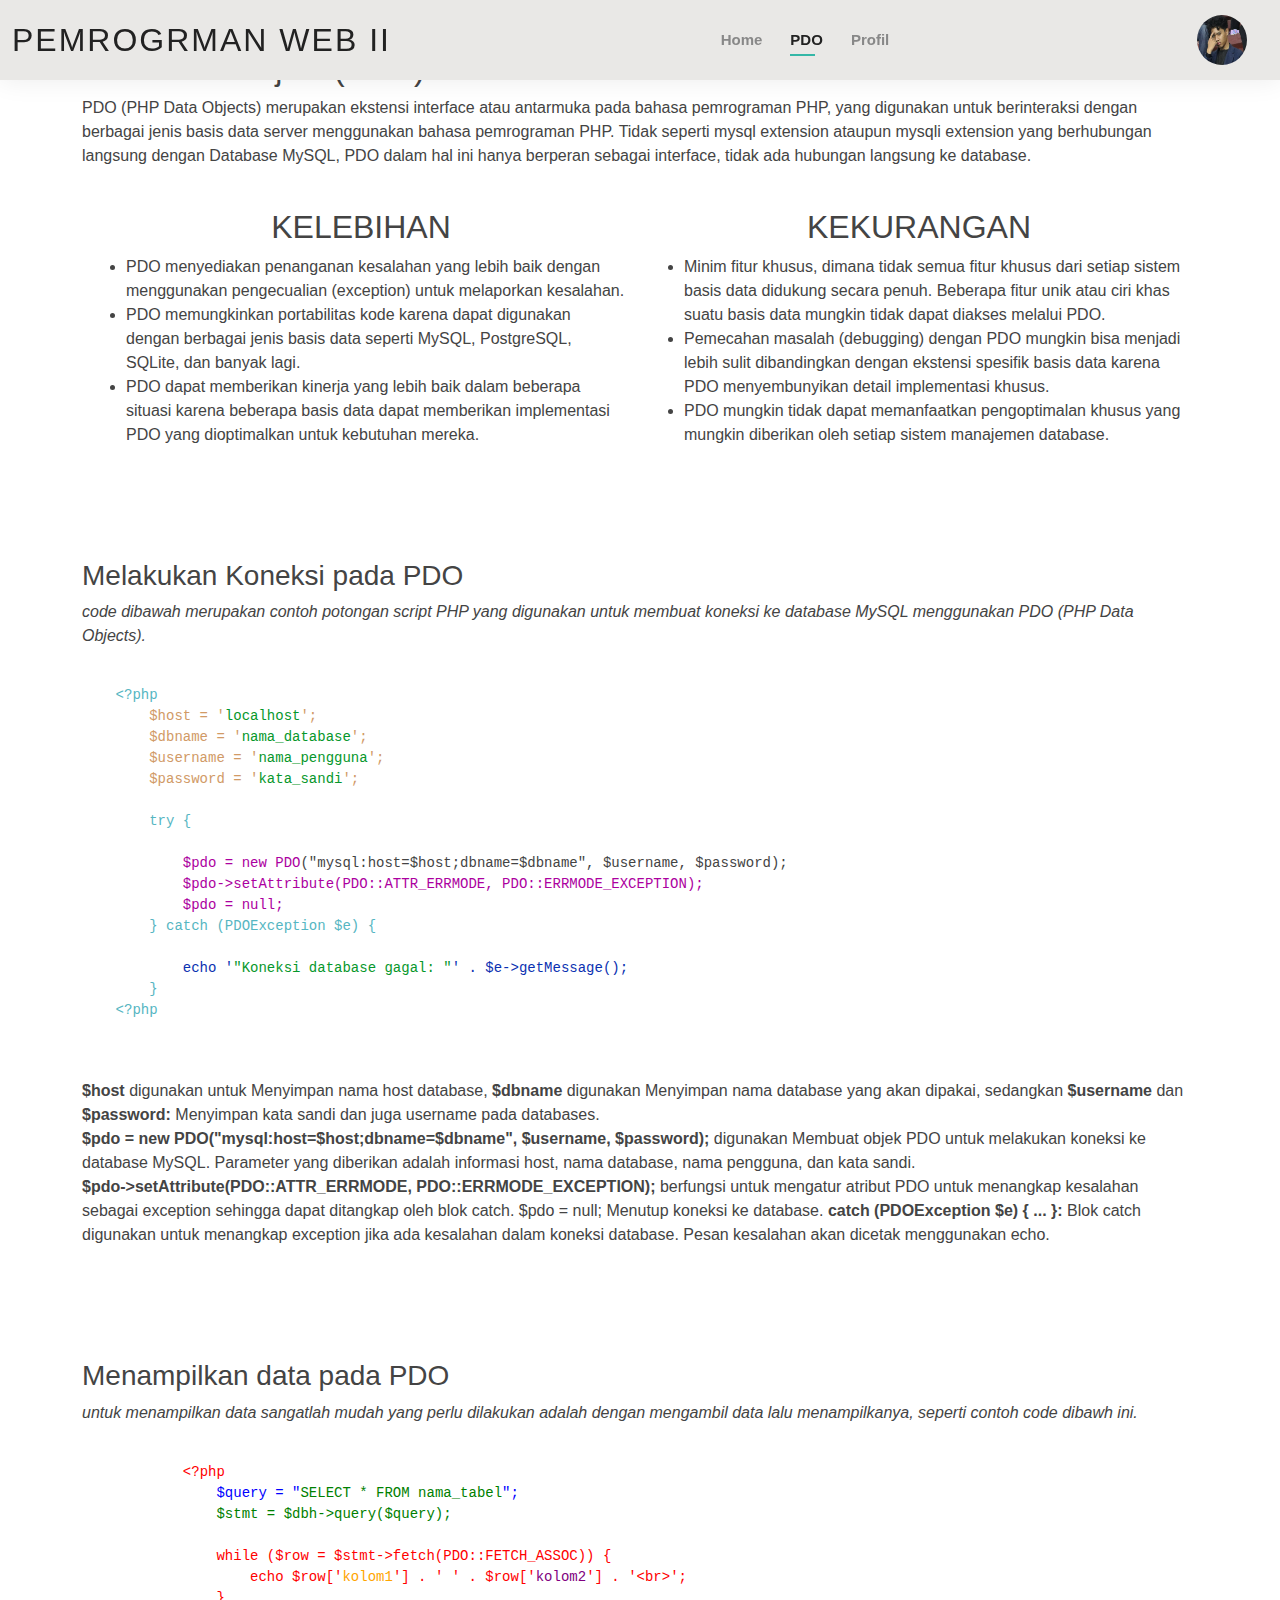
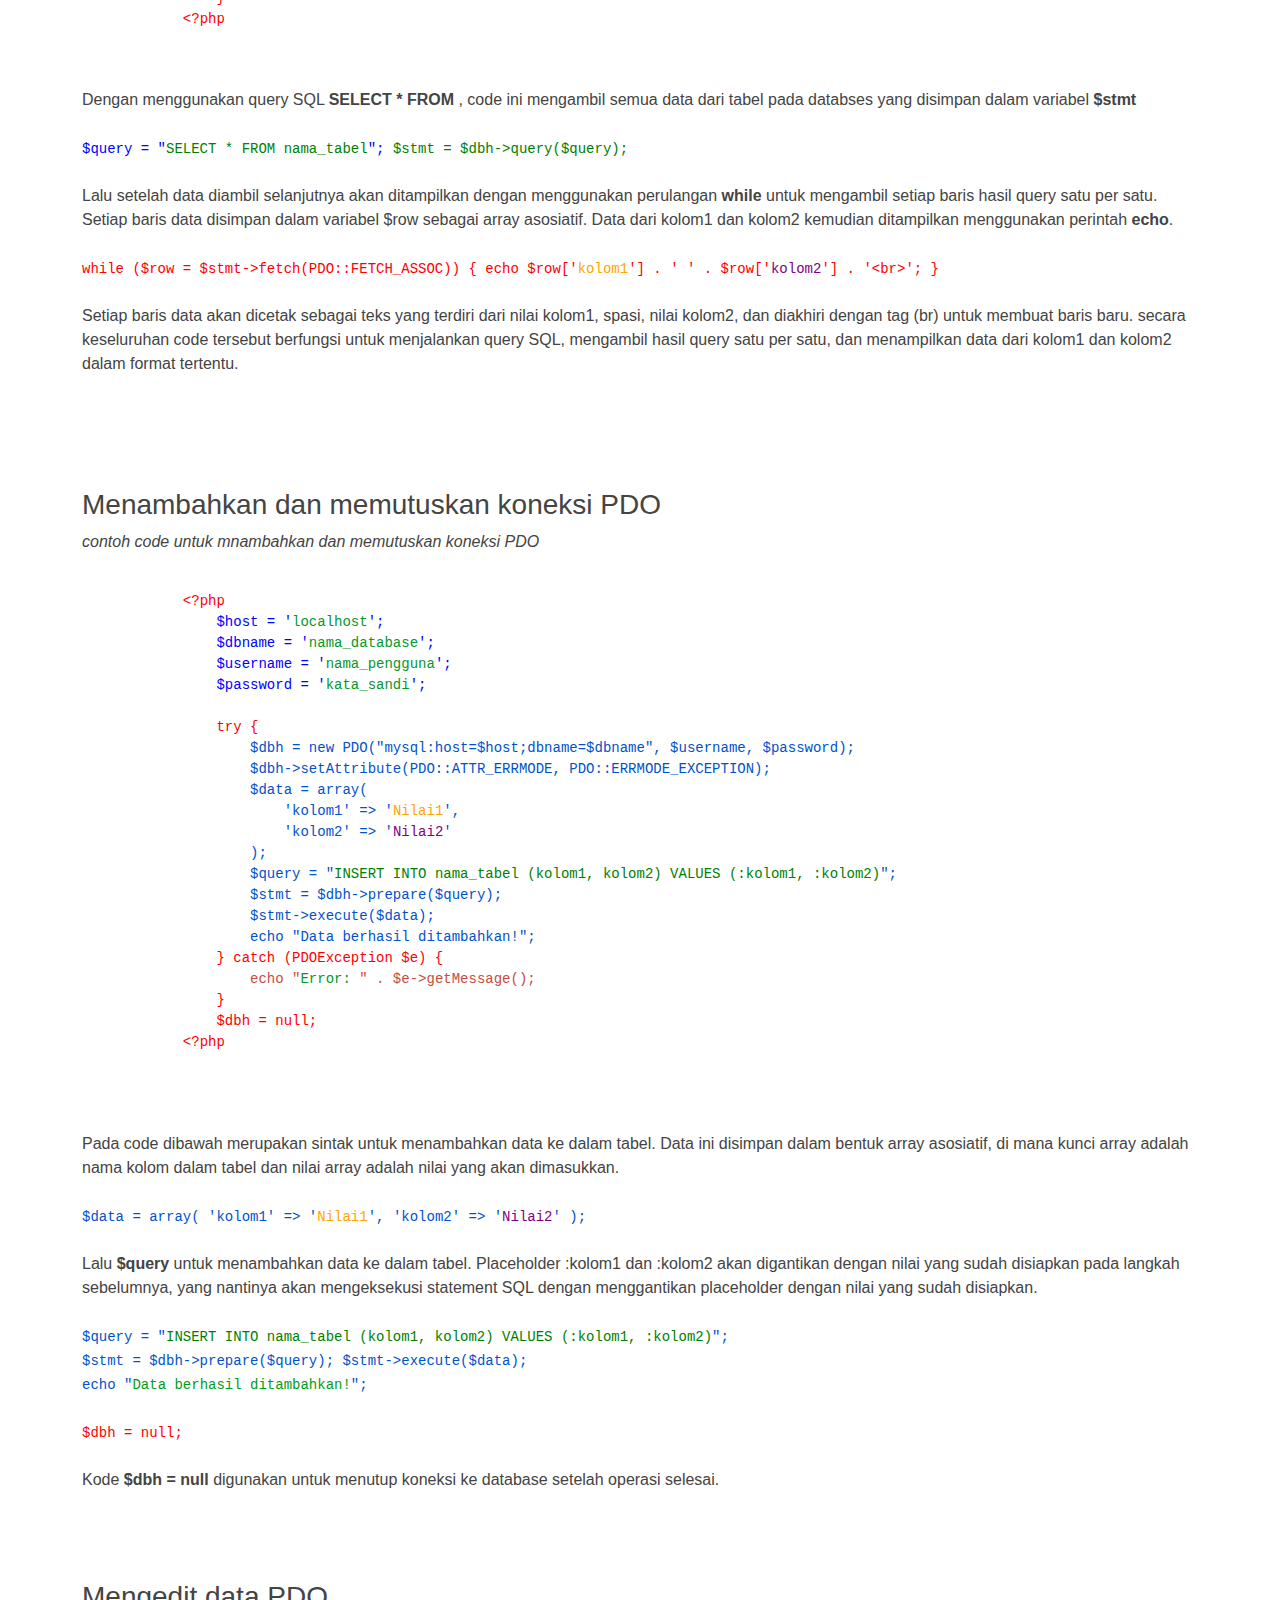
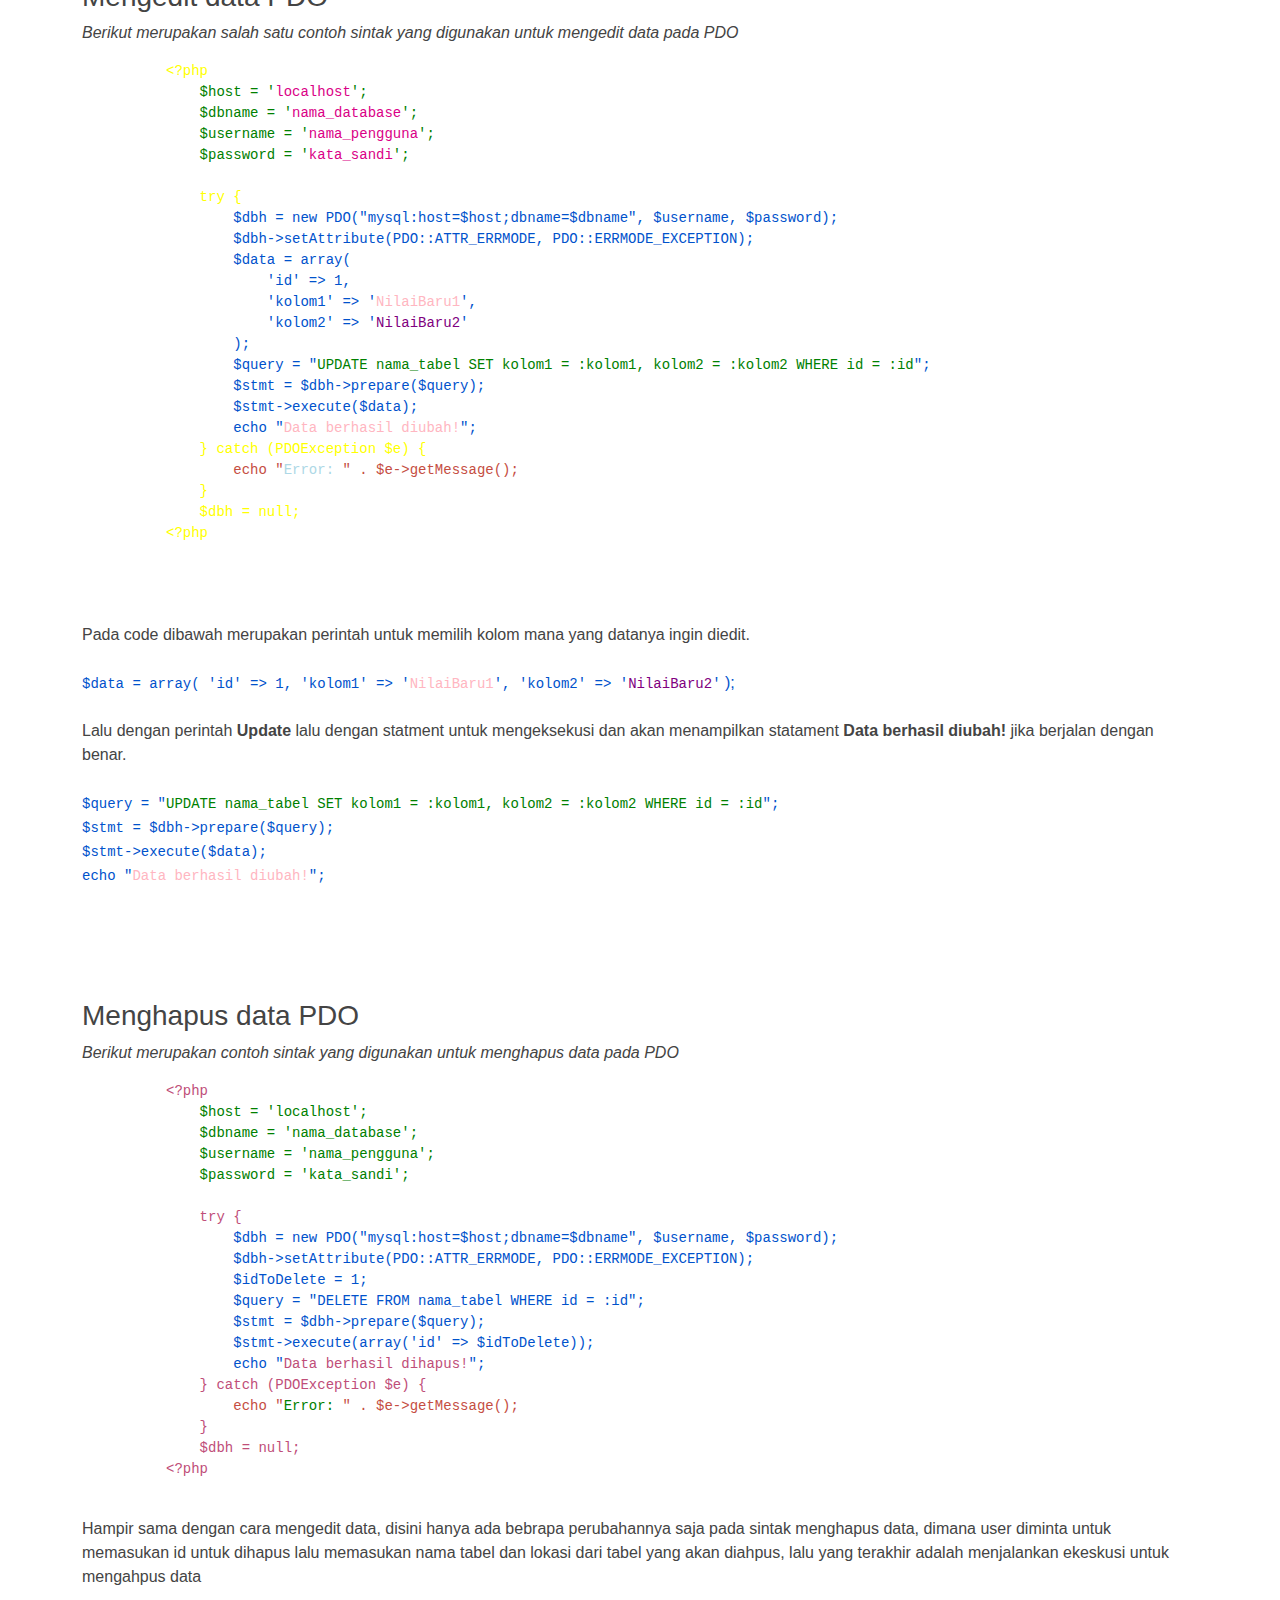
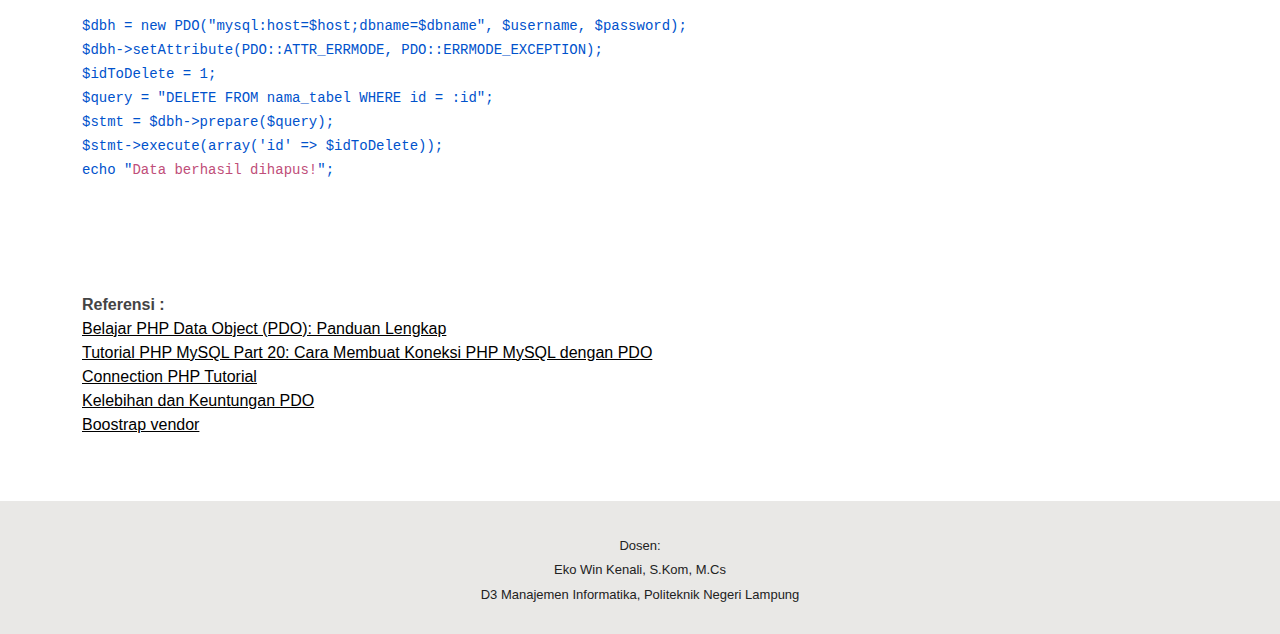
==== about.html @ c5965abb "Initial commit" ====
<!DOCTYPE html>
<html lang="en">

<head>
  <meta charset="utf-8">
  <meta content="width=device-width, initial-scale=1.0" name="viewport">

  <title>Materi - 22753096 Rifqi Dziban</title>

  <link href="assets/img/polinela.png" rel="icon">
  <link href="assets/img/polinela.png" rel="apple-touch-icon">

  <link href="assets/vendor/aos/aos.css" rel="stylesheet">
  <link href="assets/vendor/bootstrap/css/bootstrap.min.css" rel="stylesheet">
  <link href="assets/vendor/bootstrap-icons/bootstrap-icons.css" rel="stylesheet">
  <link href="assets/vendor/boxicons/css/boxicons.min.css" rel="stylesheet">
  <link href="assets/vendor/glightbox/css/glightbox.min.css" rel="stylesheet">
  <link href="assets/vendor/swiper/swiper-bundle.min.css" rel="stylesheet">

  <link href="assets/css/style.css" rel="stylesheet">
</head>

<body>

  <!-- ======= Header ======= -->
  <header id="header" class="fixed-top">
    <div class="container-fluid d-flex justify-content-between align-items-center">

      <h1 class="logo me-auto me-lg-0"><a href="index.html">Pemrogrman Web II</a></h1>

      <nav id="navbar" class="navbar order-last order-lg-0">
        <ul>
          <li><a href="index.html">Home</a></li>
          <li><a class="active" href="about.html">PDO</a></li>
          <li><a href="aboutme.html">Profil</a></li>
        </ul>
        <i class="bi bi-list mobile-nav-toggle"></i>
      </nav><!-- .navbar -->

      <div class="header-social-links">
        <a href="aboutme.html" class="social-link">
            <img src="assets/img/Ultimatum.png" alt="" class="social-icon">
        </a>
    </div>
    
    </div>
  </header>

  <main id="main">


    <!-- ======= isi ======= -->
<section id="about" class="about">
  <div class="container" data-aos="fade-up">

    <div class="section-title">
      <h2>PHP Data Object (PDO)</h2>
      <p>PDO (PHP Data Objects) merupakan ekstensi interface atau antarmuka pada bahasa pemrograman PHP, yang digunakan untuk berinteraksi dengan berbagai jenis basis data server menggunakan bahasa pemrograman PHP. 
        Tidak seperti mysql extension ataupun mysqli extension yang berhubungan langsung dengan Database MySQL, PDO dalam hal ini hanya berperan sebagai interface, tidak ada hubungan langsung ke database.</p>
    </div>
    <br>
    <div class="container">
      <div class="row">
        <div class="col-lg-6">
          <h2 class="text-uppercase mb-2 text-center">Kelebihan</h2>
          <ul>
            <li>PDO menyediakan penanganan kesalahan yang lebih baik dengan menggunakan pengecualian (exception) untuk melaporkan kesalahan.</li>
            <li>PDO memungkinkan portabilitas kode karena dapat digunakan dengan berbagai jenis basis data seperti MySQL, PostgreSQL, SQLite, dan banyak lagi.</li>
            <li>PDO dapat memberikan kinerja yang lebih baik dalam beberapa situasi karena beberapa basis data dapat memberikan implementasi PDO yang dioptimalkan untuk kebutuhan mereka.</li>
          </ul>
        </div>
        <div class="col-lg-6">
          <h2 class="text-uppercase mb-2 text-center">Kekurangan</h2>
          <ul>
            <li>Minim fitur khusus, dimana tidak semua fitur khusus dari setiap sistem basis data didukung secara penuh. Beberapa fitur unik atau ciri khas suatu basis data mungkin tidak dapat diakses melalui PDO.</li>
            <li>Pemecahan masalah (debugging) dengan PDO mungkin bisa menjadi lebih sulit dibandingkan dengan ekstensi spesifik basis data karena PDO menyembunyikan detail implementasi khusus.</li>
            <li>PDO mungkin tidak dapat memanfaatkan pengoptimalan khusus yang mungkin diberikan oleh setiap sistem manajemen database.</li>
          </ul>
        </div>
      </div>
    </div>

    <br> <br><br><br>
    <div class="row">
      <div class="col-lg-">
        <h3>Melakukan Koneksi pada PDO</h3>
        <p class="fst-italic">
          code dibawah merupakan contoh potongan script PHP yang digunakan untuk membuat koneksi ke database MySQL menggunakan PDO (PHP Data Objects).
        </p>
        <pre>
    <code>
    <span style="color: #56B6C2;">&lt;?php</span>
    <span style="color: #D19A66;">    $host = '<span style="color: #06972b;">localhost</span>';</span>
    <span style="color: #D19A66;">    $dbname = '<span style="color: #06972b;">nama_database</span>';</span>
    <span style="color: #D19A66;">    $username = '<span style="color: #06972b;">nama_pengguna</span>';</span>
    <span style="color: #D19A66;">    $password = '<span style="color: #06972b;">kata_sandi</span>';</span>
    <span style="color: #56B6C2;">    </span>
    <span style="color: #56B6C2;">    try {</span>
    <span style="color: #3F78A9;">        </span>
    <span style="color: #ac00a0;">        $pdo = new PDO</span>("mysql:host=$host;dbname=$dbname", $username, $password);
    <span style="color: #ac00a0;">        $pdo->setAttribute(PDO::ATTR_ERRMODE, PDO::ERRMODE_EXCEPTION);</span>
    <span style="color: #ac00a0;">        $pdo = null;</span>
    <span style="color: #56B6C2;">    } catch (PDOException $e) {</span>
    <span style="color: #C74D42;">        </span>
    <span style="color: #0a31b1;">        echo '<span style="color: #06972b;">"Koneksi database gagal: "</span>' . $e->getMessage();</span>
    <span style="color: #56B6C2;">    }</span>
    <span style="color: #56B6C2;">&lt;?php</span>
    </code>
    </pre>
      </div>
    </div>
    
    <div class="row">
      <div class="col-lg-12">
        <p>
          <b>$host </b> digunakan untuk Menyimpan nama host database, <b>$dbname </b>digunakan Menyimpan nama database yang akan dipakai, sedangkan <b>$username</b> dan <b>$password:</b> Menyimpan kata sandi dan juga username pada databases. <br>
          <b>$pdo = new PDO("mysql:host=$host;dbname=$dbname", $username, $password);</b> digunakan Membuat objek PDO untuk melakukan koneksi ke database MySQL. Parameter yang diberikan adalah informasi host, nama database, nama pengguna, dan kata sandi.
            <br>
            <b>$pdo->setAttribute(PDO::ATTR_ERRMODE, PDO::ERRMODE_EXCEPTION);</b> berfungsi untuk mengatur atribut PDO untuk menangkap kesalahan sebagai exception sehingga dapat ditangkap oleh blok catch. $pdo = null; Menutup koneksi ke database. 
           <b>catch (PDOException $e) { ... }:</b> Blok catch digunakan untuk menangkap exception jika ada kesalahan dalam koneksi database. Pesan kesalahan akan dicetak menggunakan echo.</p>
        </div>
    </div>

    <br><br><br><br>
    <div class="row">
      <div class="col-lg-">
        <h3> Menampilkan data pada PDO</h3>
        <p class="fst-italic">
          untuk menampilkan data sangatlah mudah yang perlu dilakukan adalah dengan mengambil data lalu menampilkanya, seperti contoh code dibawh ini.
        </p>
        <pre>
          <code>
            <span style="color: rgba(255, 0, 0, 1);">&lt;?php</span>
            <span style="color: rgba(0, 0, 255, 1);">    $query = "<span style="color: rgba(0, 128, 0, 1);">SELECT * FROM nama_tabel</span>";</span>
            <span style="color: rgba(0, 128, 0, 1);">    $stmt = $dbh->query($query);</span>
            <span style="color: rgba(255, 0, 0, 1);">    </span>
            <span style="color: rgba(255, 0, 0, 1);">    while ($row = $stmt->fetch(PDO::FETCH_ASSOC)) {</span>
            <span style="color: rgba(255, 0, 0, 1);">        echo $row['<span style="color: rgba(255, 165, 0, 1);">kolom1</span>'] . ' ' . $row['<span style="color: rgba(128, 0, 128, 1);">kolom2</span>'] . '&lt;br>';</span>
            <span style="color: rgba(255, 0, 0, 1);">    }</span>
            <span style="color: rgba(255, 0, 0, 1);">&lt;?php</span>
        </code>
    </pre>
      </div>
    </div>
    
    <div class="row">
      <div class="col-lg-12">
        <p>
          Dengan menggunakan query SQL <b>SELECT * FROM </b>, code ini mengambil semua data dari tabel pada databses yang disimpan dalam variabel <b>$stmt</b> <br><br>
            <code>
            <span style="color: rgba(0, 0, 255, 1);">    $query = "<span style="color: rgba(0, 128, 0, 1);">SELECT * FROM nama_tabel</span>";</span>
            <span style="color: rgba(0, 128, 0, 1);">    $stmt = $dbh->query($query);</span>
            </code>
            <br> <br>
          Lalu setelah data diambil selanjutnya akan ditampilkan dengan menggunakan perulangan <b>while</b> untuk mengambil setiap baris hasil query satu per satu. Setiap baris data disimpan dalam variabel $row sebagai array asosiatif. Data dari kolom1 dan kolom2 kemudian ditampilkan menggunakan perintah <b>echo</b>.
            <br><br>
            <code>
              <span style="color: rgba(255, 0, 0, 1);">    while ($row = $stmt->fetch(PDO::FETCH_ASSOC)) {</span>
                <span style="color: rgba(255, 0, 0, 1);">        echo $row['<span style="color: rgba(255, 165, 0, 1);">kolom1</span>'] . ' ' . $row['<span style="color: rgba(128, 0, 128, 1);">kolom2</span>'] . '&lt;br>';</span>
                <span style="color: rgba(255, 0, 0, 1);">    }</span>
            </code> <br><br>
            Setiap baris data akan dicetak sebagai teks yang terdiri dari nilai kolom1, spasi, nilai kolom2, dan diakhiri dengan tag (br) untuk membuat baris baru. secara keseluruhan code tersebut berfungsi untuk menjalankan query SQL, mengambil hasil query satu per satu, dan menampilkan data dari kolom1 dan kolom2 dalam format tertentu.
            </div>
            </div>

            <br><br><br><br>
    <div class="row">
      <div class="col-lg-">
        <h3> Menambahkan dan memutuskan koneksi PDO</h3>
        <p class="fst-italic">
           contoh code untuk mnambahkan dan memutuskan koneksi PDO
        </p>
        <pre>
          <code>
            <span style="color: rgba(255, 0, 0, 1);">&lt;?php</span>
            <span style="color: rgba(0, 0, 255, 1);">    $host = '<span style="color: rgba(6, 151, 43, 1);">localhost</span>';</span>
            <span style="color: rgba(0, 0, 255, 1);">    $dbname = '<span style="color: rgba(6, 151, 43, 1);">nama_database</span>';</span>
            <span style="color: rgba(0, 0, 255, 1);">    $username = '<span style="color: rgba(6, 151, 43, 1);">nama_pengguna</span>';</span>
            <span style="color: rgba(0, 0, 255, 1);">    $password = '<span style="color: rgba(6, 151, 43, 1);">kata_sandi</span>';</span>
            <span style="color: rgba(255, 0, 0, 1);">    </span>
            <span style="color: rgba(255, 0, 0, 1);">    try {</span>
            <span style="color: rgba(0, 82, 204, 1);">        $dbh = new PDO("mysql:host=$host;dbname=$dbname", $username, $password);</span>
            <span style="color: rgba(0, 82, 204, 1);">        $dbh->setAttribute(PDO::ATTR_ERRMODE, PDO::ERRMODE_EXCEPTION);</span>
            <span style="color: rgba(0, 82, 204, 1);">        $data = array(</span>
            <span style="color: rgba(0, 82, 204, 1);">            'kolom1' => '<span style="color: rgba(255, 165, 0, 1);">Nilai1</span>',</span>
            <span style="color: rgba(0, 82, 204, 1);">            'kolom2' => '<span style="color: rgba(128, 0, 128, 1);">Nilai2</span>'</span>
            <span style="color: rgba(0, 82, 204, 1);">        );</span>
            <span style="color: rgba(0, 82, 204, 1);">        $query = "<span style="color: rgba(0, 128, 0, 1);">INSERT INTO nama_tabel (kolom1, kolom2) VALUES (:kolom1, :kolom2)</span>";</span>
            <span style="color: rgba(0, 82, 204, 1);">        $stmt = $dbh->prepare($query);</span>
            <span style="color: rgba(0, 82, 204, 1);">        $stmt->execute($data);</span>
            <span style="color: rgba(0, 82, 204, 1);">        echo "<span style="color: rgba(0, 82, 204, 1);">Data berhasil ditambahkan!</span>";</span>
            <span style="color: rgba(255, 0, 0, 1);">    } catch (PDOException $e) {</span>
            <span style="color: rgba(197, 77, 66, 1);">        echo "<span style="color: rgba(6, 151, 43, 1);">Error: </span>" . $e->getMessage();</span>
            <span style="color: rgba(255, 0, 0, 1);">    }</span>
            <span style="color: rgba(255, 0, 0, 1);">    $dbh = null;</span>
            <span style="color: rgba(255, 0, 0, 1);">&lt;?php</span>
        </code>
        
    </pre>
      </div>
    </div>
    
    <div class="row">
      <div class="col-lg-12">
        <p>
          Pada code dibawah merupakan sintak untuk menambahkan data ke dalam tabel. Data ini disimpan dalam bentuk array asosiatif, di mana kunci array adalah nama kolom dalam tabel dan nilai array adalah nilai yang akan dimasukkan. <br><br>
            <code>
              <span style="color: rgba(0, 82, 204, 1);">        $data = array(</span>
              <span style="color: rgba(0, 82, 204, 1);">            'kolom1' => '<span style="color: rgba(255, 165, 0, 1);">Nilai1</span>',</span>
              <span style="color: rgba(0, 82, 204, 1);">            'kolom2' => '<span style="color: rgba(128, 0, 128, 1);">Nilai2</span>'</span>
              <span style="color: rgba(0, 82, 204, 1);">        );</span>
            </code>
            <br> <br>
          Lalu <b>$query</b> untuk menambahkan data ke dalam tabel. Placeholder :kolom1 dan :kolom2 akan digantikan dengan nilai yang sudah disiapkan pada langkah sebelumnya, yang nantinya akan mengeksekusi statement SQL dengan menggantikan placeholder dengan nilai yang sudah disiapkan.
            <br><br>
            <code>
              <span style="color: rgba(0, 82, 204, 1);">        $query = "<span style="color: rgba(0, 128, 0, 1);">INSERT INTO nama_tabel (kolom1, kolom2) VALUES (:kolom1, :kolom2)</span>";</span><br>
              <span style="color: rgba(0, 82, 204, 1);">        $stmt = $dbh->prepare($query);</span>
              <span style="color: rgba(0, 82, 204, 1);">        $stmt->execute($data);</span><br>
              <span style="color: rgba(0, 82, 204, 1);">        echo "<span style="color: rgb(0, 156, 26);">Data berhasil ditambahkan!</span>";</span>
            </code> <br><br>
            <code>
              <span style="color: rgba(255, 0, 0, 1);">    $dbh = null;</span>
            </code> <br><br>
            Kode <b>$dbh = null</b> digunakan untuk menutup koneksi ke database setelah operasi selesai.


            <br><br><br><br>
    <div class="row">
      <div class="col-lg-">
        <h3> Mengedit data PDO</h3>
        <p class="fst-italic">
          Berikut merupakan salah satu contoh sintak yang digunakan untuk mengedit data pada PDO
        </p>
        <pre>
          <span style="color: rgba(255, 255, 0, 1);">&lt;?php</span>
          <span style="color: rgba(0, 128, 0, 1);">    $host = '<span style="color: rgb(218, 0, 134);">localhost</span>';</span>
          <span style="color: rgba(0, 128, 0, 1);">    $dbname = '<span style="color: rgb(218, 0, 134);">nama_database</span>';</span>
          <span style="color: rgba(0, 128, 0, 1);">    $username = '<span style="color: rgb(218, 0, 134);">nama_pengguna</span>';</span>
          <span style="color: rgba(0, 128, 0, 1);">    $password = '<span style="color: rgb(218, 0, 134);">kata_sandi</span>';</span>
          <span style="color: rgba(255, 255, 0, 1);">    </span>
          <span style="color: rgba(255, 255, 0, 1);">    try {</span>
          <span style="color: rgba(0, 82, 204, 1);">        $dbh = new PDO("mysql:host=$host;dbname=$dbname", $username, $password);</span>
          <span style="color: rgba(0, 82, 204, 1);">        $dbh->setAttribute(PDO::ATTR_ERRMODE, PDO::ERRMODE_EXCEPTION);</span>
          <span style="color: rgba(0, 82, 204, 1);">        $data = array(</span>
          <span style="color: rgba(0, 82, 204, 1);">            'id' => 1,  </span>
          <span style="color: rgba(0, 82, 204, 1);">            'kolom1' => '<span style="color: rgba(255, 182, 193, 1);">NilaiBaru1</span>',</span>
          <span style="color: rgba(0, 82, 204, 1);">            'kolom2' => '<span style="color: rgba(128, 0, 128, 1);">NilaiBaru2</span>'</span>
          <span style="color: rgba(0, 82, 204, 1);">        );</span>
          <span style="color: rgba(0, 82, 204, 1);">        $query = "<span style="color: rgba(0, 128, 0, 1);">UPDATE nama_tabel SET kolom1 = :kolom1, kolom2 = :kolom2 WHERE id = :id</span>";</span>
          <span style="color: rgba(0, 82, 204, 1);">        $stmt = $dbh->prepare($query);</span>
          <span style="color: rgba(0, 82, 204, 1);">        $stmt->execute($data);</span>
          <span style="color: rgba(0, 82, 204, 1);">        echo "<span style="color: rgba(255, 182, 193, 1);">Data berhasil diubah!</span>";</span>
          <span style="color: rgba(255, 255, 0, 1);">    } catch (PDOException $e) {</span>
          <span style="color: rgba(197, 77, 66, 1);">        echo "<span style="color: rgba(173, 216, 230, 1);">Error: </span>" . $e->getMessage();</span>
          <span style="color: rgba(255, 255, 0, 1);">    }</span>
          <span style="color: rgba(255, 255, 0, 1);">    $dbh = null;</span>
          <span style="color: rgba(255, 255, 0, 1);">&lt;?php</span>

        
    </pre>
      </div>
    </div>
    
    <div class="row">
      <div class="col-lg-12">
        <p>
          Pada code dibawah merupakan perintah untuk memilih kolom mana yang datanya ingin diedit. <br><br>
            <code>
              <span style="color: rgba(0, 82, 204, 1);">        $data = array(</span>
              <span style="color: rgba(0, 82, 204, 1);">            'id' => 1,  </span>
              <span style="color: rgba(0, 82, 204, 1);">            'kolom1' => '<span style="color: rgba(255, 182, 193, 1);">NilaiBaru1</span>',</span>
              <span style="color: rgba(0, 82, 204, 1);">            'kolom2' => '<span style="color: rgba(128, 0, 128, 1);">NilaiBaru2</span>'</span></code>
              <span style="color: rgba(0, 82, 204, 1);">        );</span>
              <br> <br>
          Lalu dengan perintah <b>Update</b> lalu dengan statment untuk mengeksekusi dan akan menampilkan statament <b>Data berhasil diubah!</b> jika berjalan dengan benar.
          <br><br>
            <code>
              <span style="color: rgba(0, 82, 204, 1);">        $query = "<span style="color: rgba(0, 128, 0, 1);">UPDATE nama_tabel SET kolom1 = :kolom1, kolom2 = :kolom2 WHERE id = :id</span>";</span><br>
              <span style="color: rgba(0, 82, 204, 1);">        $stmt = $dbh->prepare($query);</span> <br>
              <span style="color: rgba(0, 82, 204, 1);">        $stmt->execute($data);</span> <br>
              <span style="color: rgba(0, 82, 204, 1);">        echo "<span style="color: rgba(255, 182, 193, 1);">Data berhasil diubah!</span>";</span>
            </code>
          </div>
          </div>


          <br><br><br><br>
    <div class="row">
      <div class="col-lg-">
        <h3> Menghapus data PDO</h3>
        <p class="fst-italic">
          Berikut merupakan contoh sintak yang digunakan untuk menghapus data pada PDO
        </p>
        <pre>
          <span style="color: rgba(192, 78, 121, 1);">&lt;?php</span>
          <span style="color: rgba(0, 128, 0, 1);">    $host = '<span style="color: rgb(0, 128, 0);">localhost</span>';</span>
          <span style="color: rgba(0, 128, 0, 1);">    $dbname = '<span style="color: rgb(0, 128, 0);">nama_database</span>';</span>
          <span style="color: rgba(0, 128, 0, 1);">    $username = '<span style="color: rgb(0, 128, 0);">nama_pengguna</span>';</span>
          <span style="color: rgba(0, 128, 0, 1);">    $password = '<span style="color: rgb(0, 128, 0);">kata_sandi</span>';</span>
          <span style="color: rgba(192, 78, 121, 1);">    </span>
          <span style="color: rgba(192, 78, 121, 1);">    try {</span>
          <span style="color: rgba(0, 82, 204, 1);">        $dbh = new PDO("mysql:host=$host;dbname=$dbname", $username, $password);</span>
          <span style="color: rgba(0, 82, 204, 1);">        $dbh->setAttribute(PDO::ATTR_ERRMODE, PDO::ERRMODE_EXCEPTION);</span>
          <span style="color: rgba(0, 82, 204, 1);">        $idToDelete = 1; </span>
          <span style="color: rgba(0, 82, 204, 1);">        $query = "DELETE FROM nama_tabel WHERE id = :id";</span>
          <span style="color: rgba(0, 82, 204, 1);">        $stmt = $dbh->prepare($query);</span>
          <span style="color: rgba(0, 82, 204, 1);">        $stmt->execute(array('id' => $idToDelete));</span>
          <span style="color: rgba(0, 82, 204, 1);">        echo "<span style="color: rgba(192, 78, 121, 1);">Data berhasil dihapus!</span>";</span>
          <span style="color: rgba(192, 78, 121, 1);">    } catch (PDOException $e) {</span>
          <span style="color: rgba(197, 77, 66, 1);">        echo "<span style="color: rgb(0, 128, 0);">Error: </span>" . $e->getMessage();</span>
          <span style="color: rgba(192, 78, 121, 1);">    }</span>
          <span style="color: rgba(192, 78, 121, 1);">    $dbh = null;</span>
          <span style="color: rgba(192, 78, 121, 1);">&lt;?php</span>
    </pre>
      </div>
    </div>
    
    <div class="row">
      <div class="col-lg-12">
        <p>
          Hampir sama dengan cara mengedit data, disini hanya ada bebrapa perubahannya saja pada sintak menghapus data, dimana user diminta untuk memasukan id untuk dihapus 
          lalu memasukan nama tabel dan lokasi dari tabel yang akan diahpus, lalu yang terakhir adalah menjalankan ekeskusi untuk mengahpus data  <br><br>
            <code>
          <span style="color: rgba(0, 82, 204, 1);">        $dbh = new PDO("mysql:host=$host;dbname=$dbname", $username, $password);</span><br>
          <span style="color: rgba(0, 82, 204, 1);">        $dbh->setAttribute(PDO::ATTR_ERRMODE, PDO::ERRMODE_EXCEPTION);</span><br>
          <span style="color: rgba(0, 82, 204, 1);">        $idToDelete = 1; </span><br>
          <span style="color: rgba(0, 82, 204, 1);">        $query = "DELETE FROM nama_tabel WHERE id = :id";</span><br>
          <span style="color: rgba(0, 82, 204, 1);">        $stmt = $dbh->prepare($query);</span><br>
          <span style="color: rgba(0, 82, 204, 1);">        $stmt->execute(array('id' => $idToDelete));</span><br>
          <span style="color: rgba(0, 82, 204, 1);">        echo "<span style="color: rgba(192, 78, 121, 1);">Data berhasil dihapus!</span>";</span><br> </code>
          
              <br> <br><br><br>

              <p><b>Referensi :</b> <br>
                <a href="https://parsinta.com/articles/belajar-php-data-object-bqsjef" class="black-underline">Belajar PHP Data Object (PDO): Panduan Lengkap</a> <br>
                <a href="https://www.duniailkom.com/tutorial-php-mysql-cara-membuat-koneksi-php-mysql-dengan-pdo/" class="black-underline">Tutorial PHP MySQL Part 20: Cara Membuat Koneksi PHP MySQL dengan PDO</a><br>
                <a href="https://www.w3schools.com/php/php_mysql_connect.asp" class="black-underline">Connection PHP Tutorial</a><br>
                <a href="https://defablogblog.wordpress.com/2017/01/26/kelebihan-dan-kekurangan-oop-dan-pdo/" class="black-underline">Kelebihan dan Keuntungan PDO</a><br>
                <a href="https://getbootstrap.com/" class="black-underline">Boostrap vendor</a>
              </p>
              
           <br><br>
          
          </div>
    </div>
  </div>
</section>
  </main>

  <!-- foot-->
  <footer id="footer">
    <div class="container">
      <div class="credits">
        Dosen: 
      </div>
      <div class="credits">
        Eko Win Kenali, S.Kom, M.Cs 
      </div>
      <div class="credits">
        D3 Manajemen Informatika, Politeknik Negeri Lampung
      </div>
    
    </div>
  </footer>

  <div id="preloader"></div>
  <a href="#" class="back-to-top d-flex align-items-center justify-content-center"><i class="bi bi-arrow-up-short"></i></a>

  <script src="assets/vendor/purecounter/purecounter_vanilla.js"></script>
  <script src="assets/vendor/aos/aos.js"></script>
  <script src="assets/vendor/bootstrap/js/bootstrap.bundle.min.js"></script>
  <script src="assets/vendor/glightbox/js/glightbox.min.js"></script>
  <script src="assets/vendor/isotope-layout/isotope.pkgd.min.js"></script>
  <script src="assets/vendor/swiper/swiper-bundle.min.js"></script>
  <script src="assets/vendor/waypoints/noframework.waypoints.js"></script>
  <script src="assets/vendor/php-email-form/validate.js"></script>

 
  <script src="assets/js/main.js"></script>

</body>

</html>
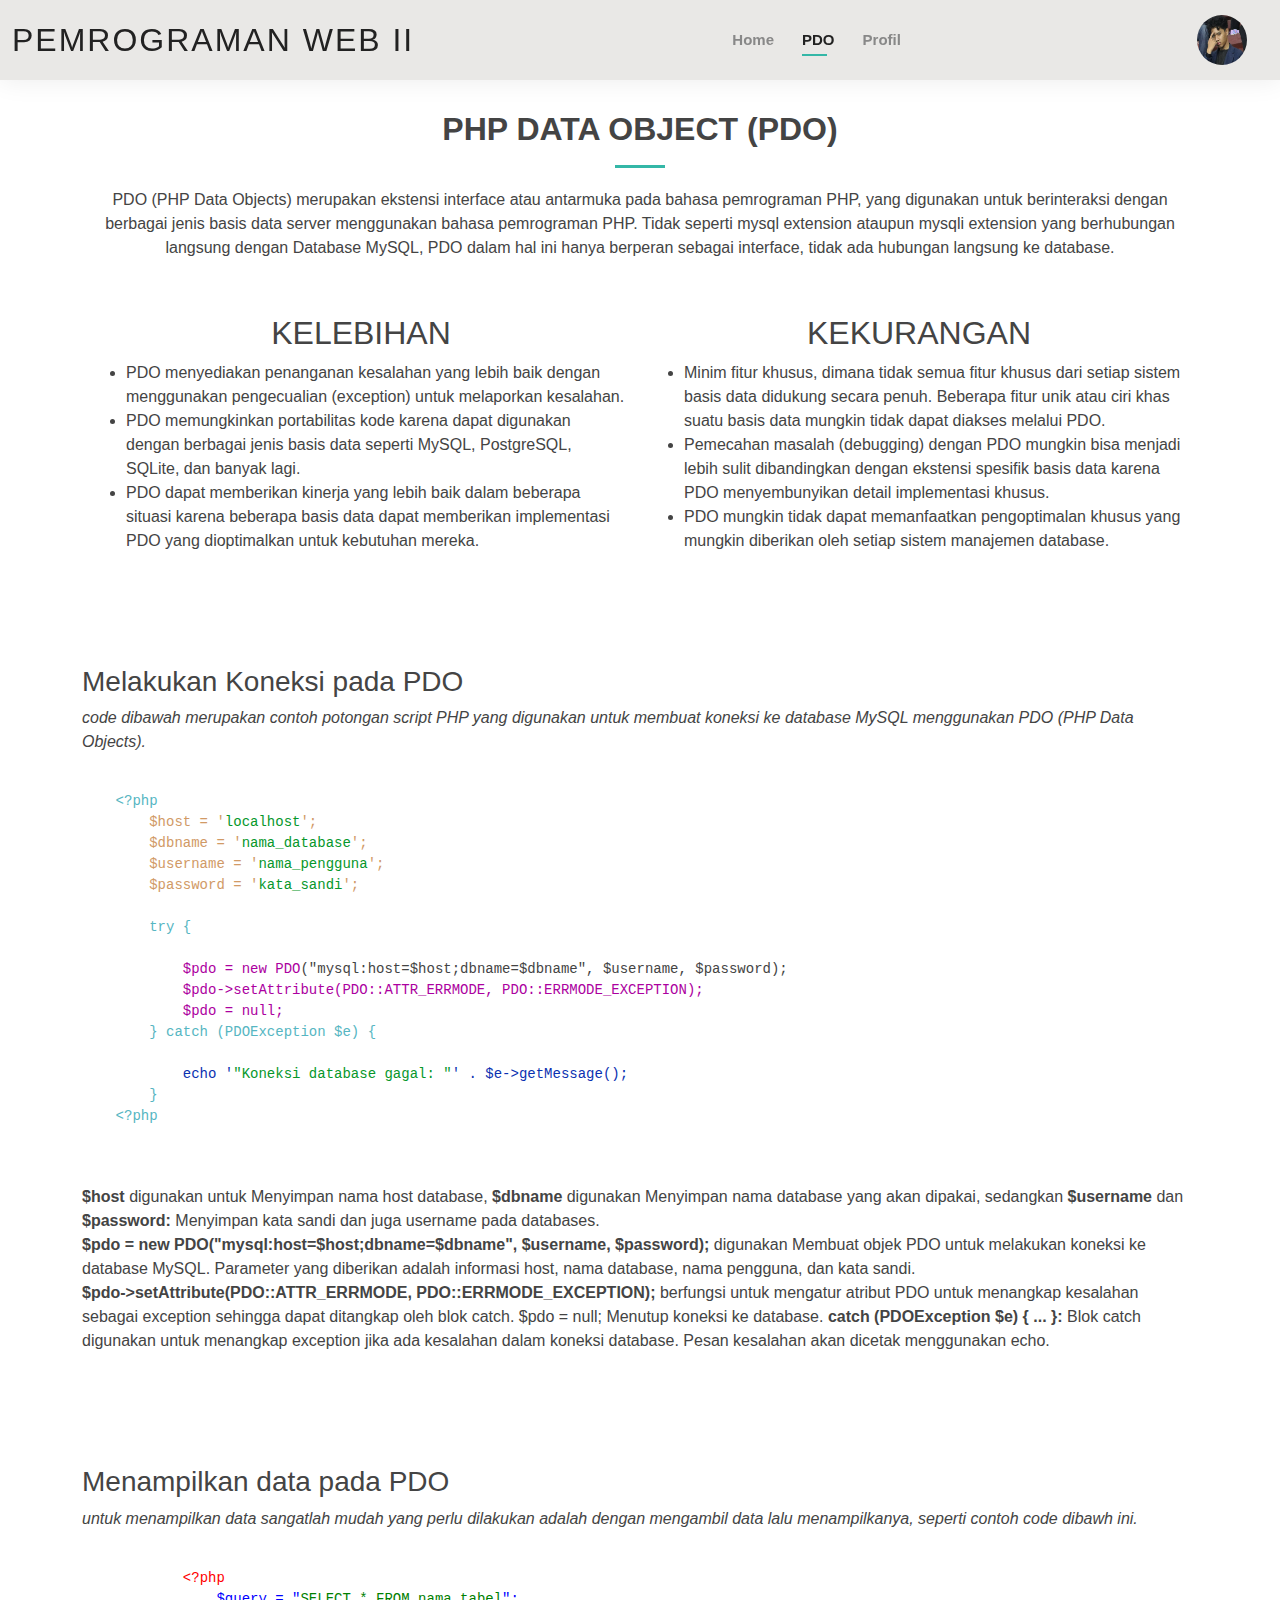
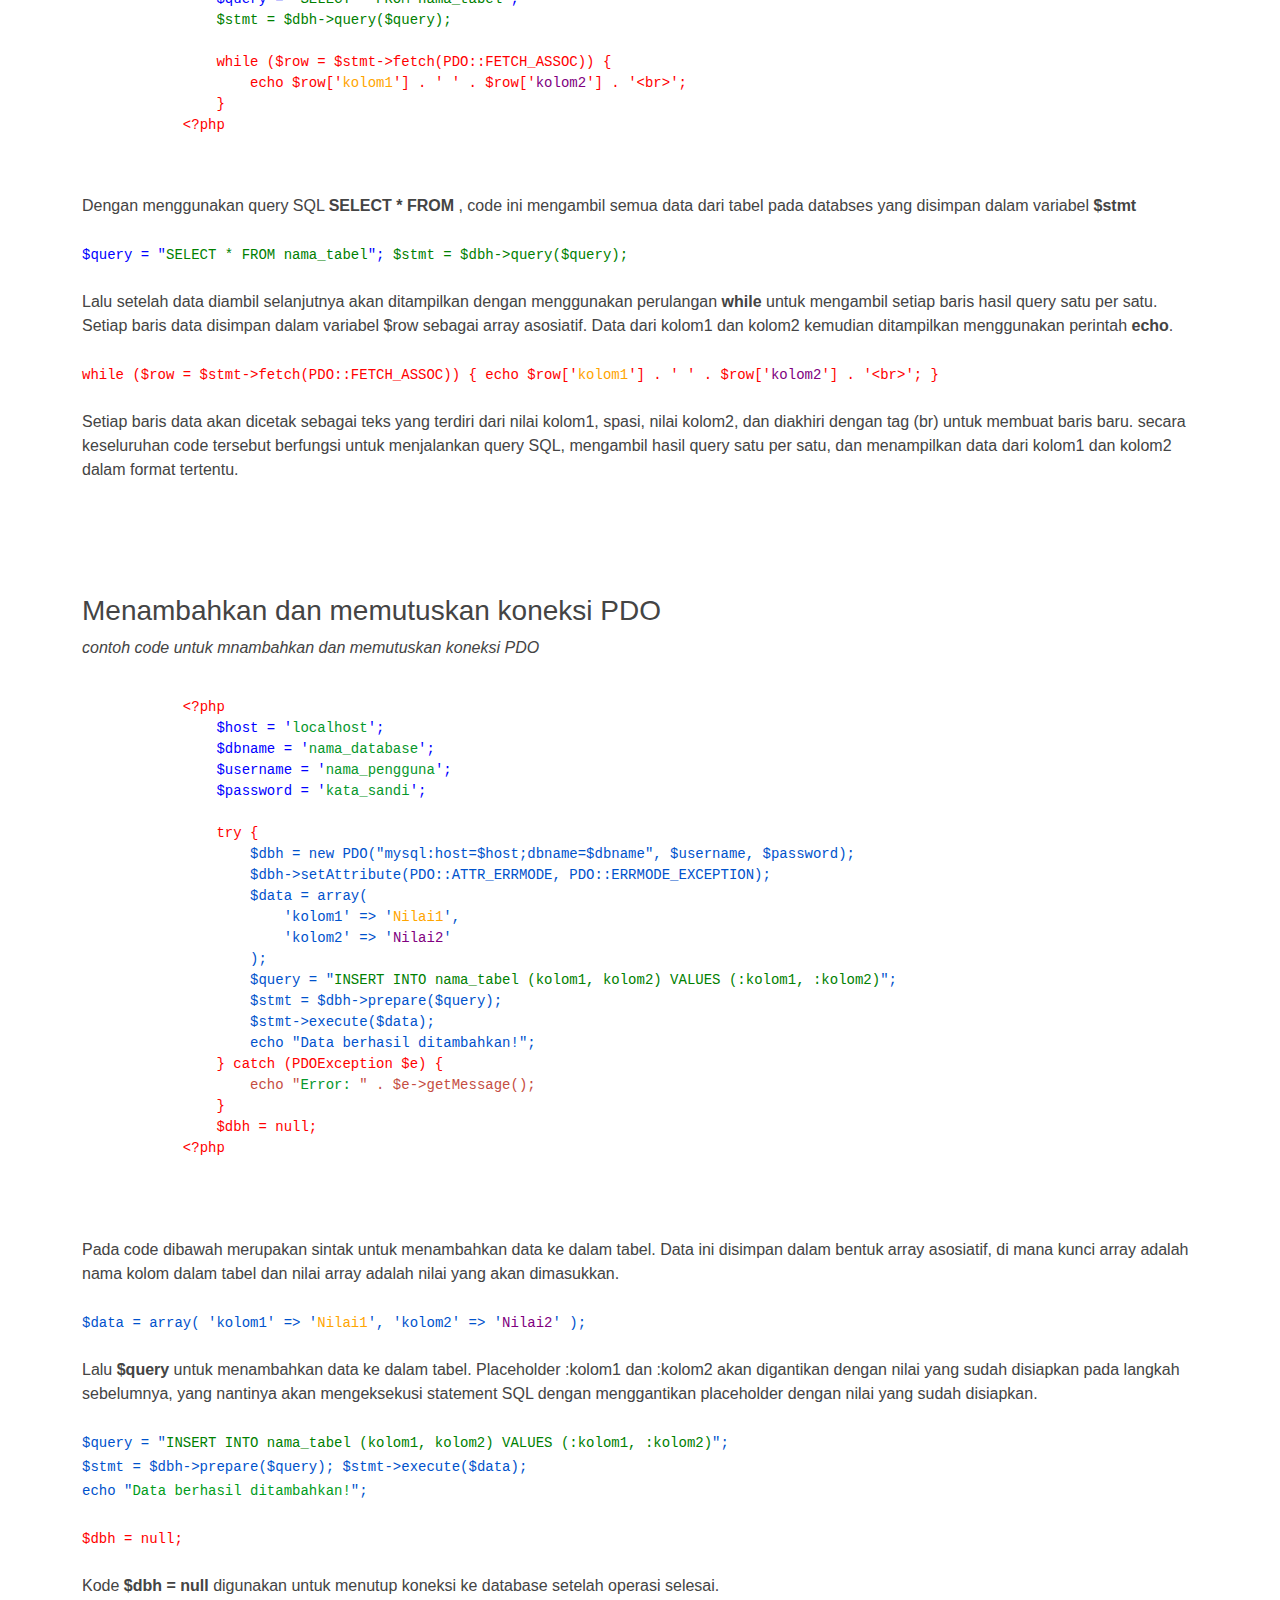
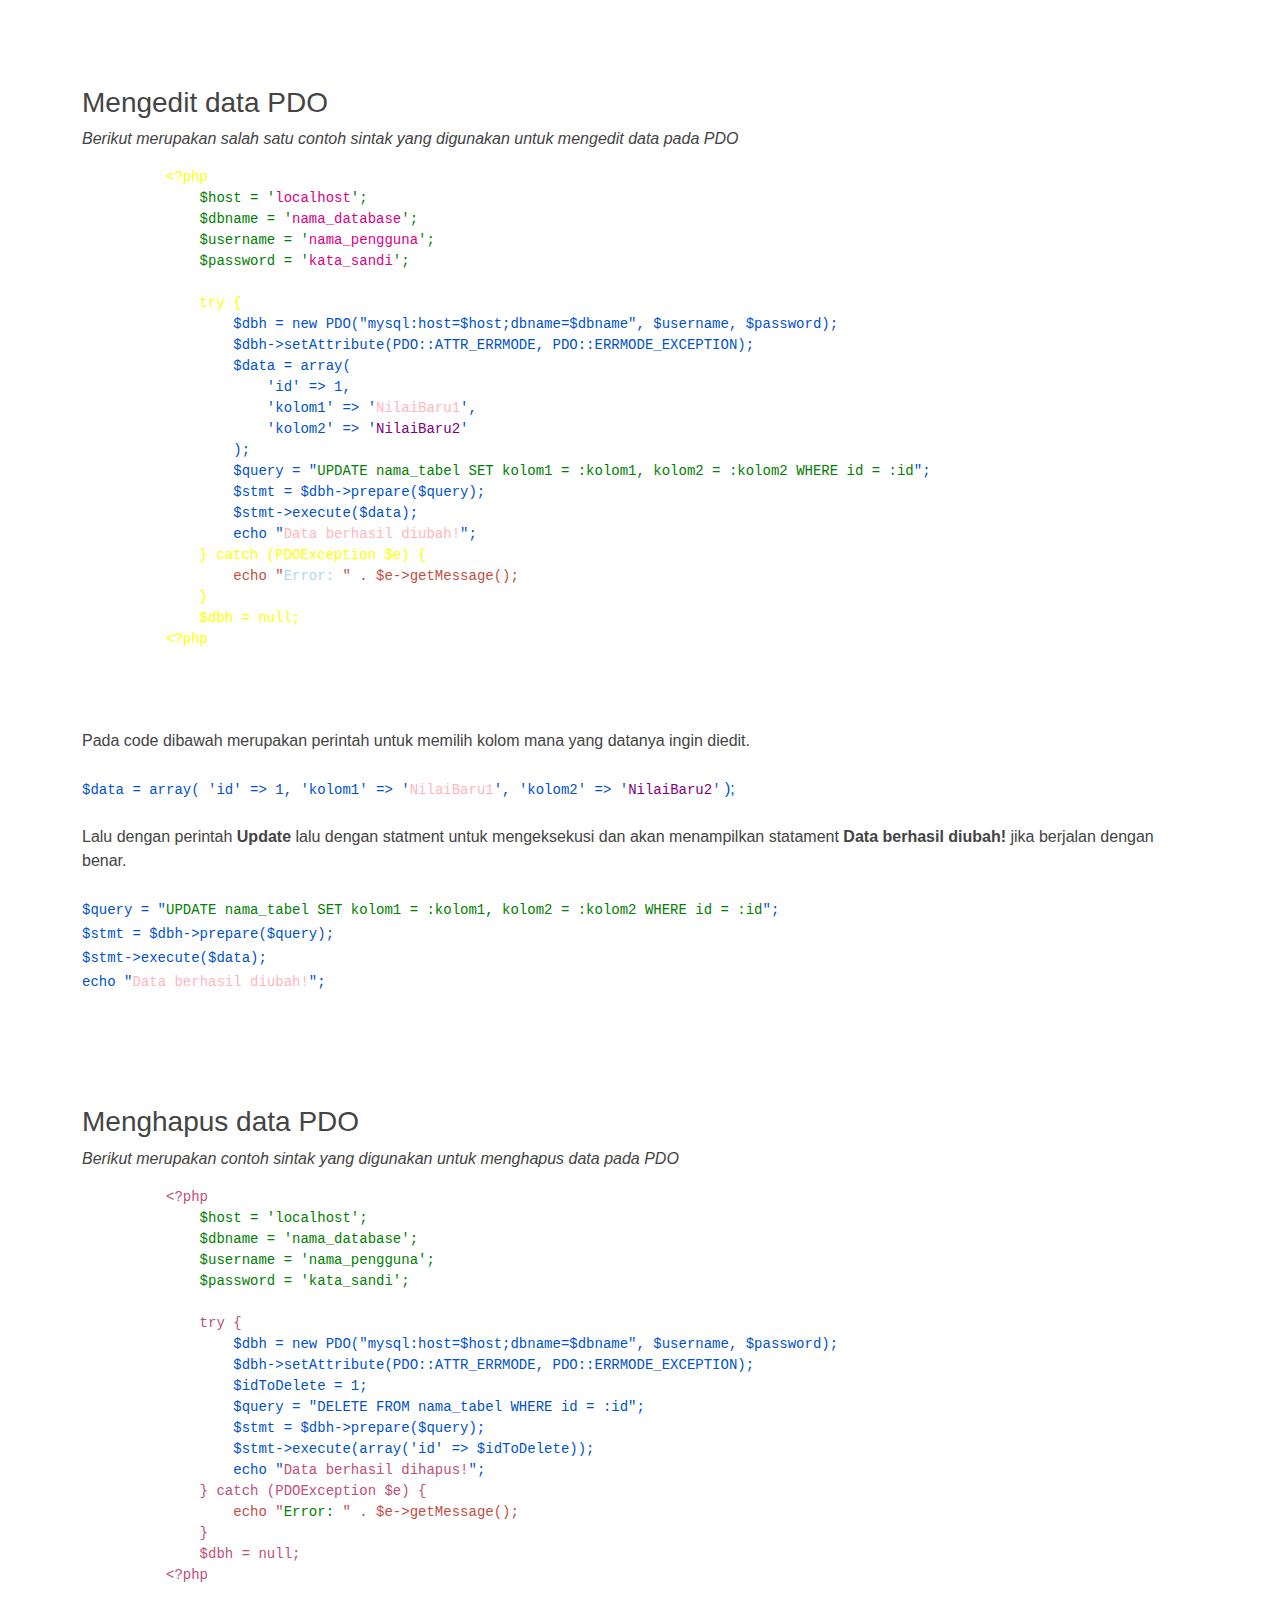
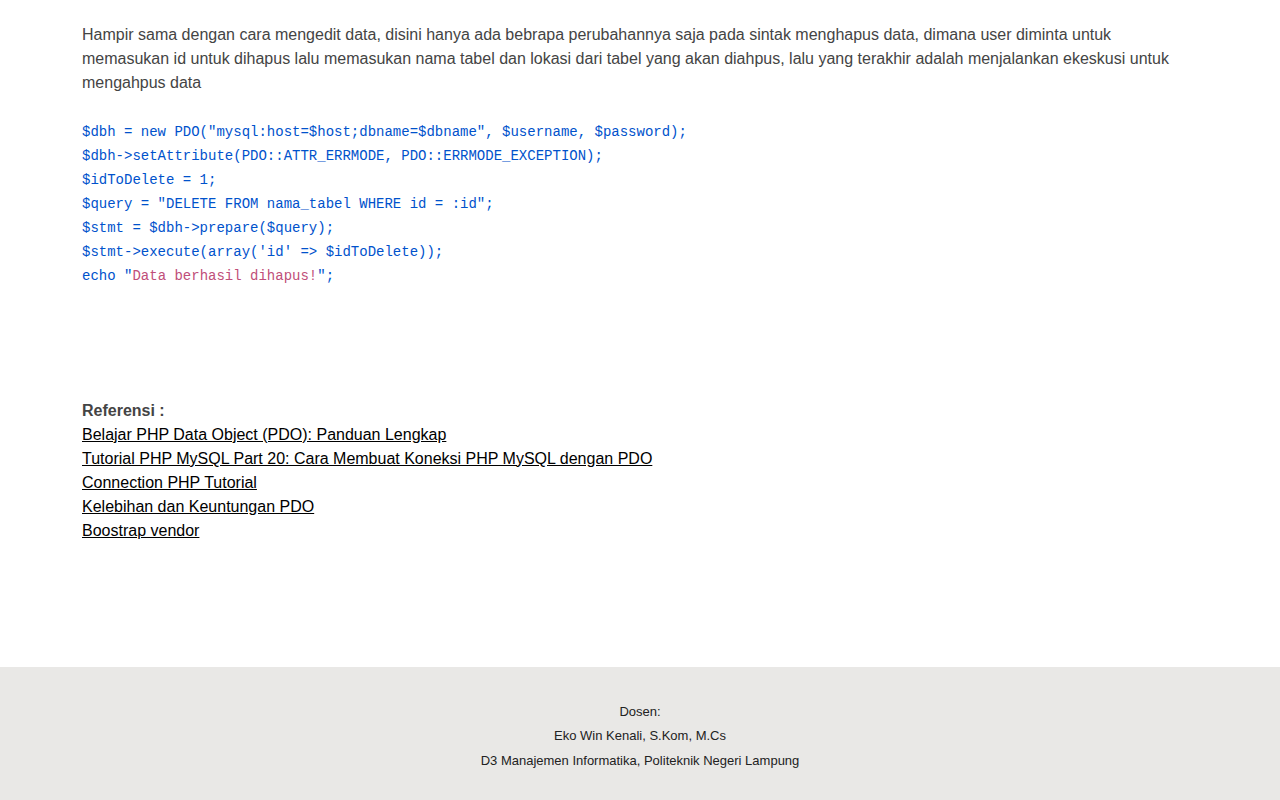
==== commit f563a2bb: "Update about.html" ====
--- a/about.html
+++ b/about.html
@@ -26,7 +26,7 @@
   <header id="header" class="fixed-top">
     <div class="container-fluid d-flex justify-content-between align-items-center">
 
-      <h1 class="logo me-auto me-lg-0"><a href="index.html">Pemrogrman Web II</a></h1>
+      <h1 class="logo me-auto me-lg-0"><a href="index.html">Pemrograman Web II</a></h1>
 
       <nav id="navbar" class="navbar order-last order-lg-0">
         <ul>
@@ -381,4 +381,4 @@
 
 </body>
 
-</html>+</html>
--- a/assets/css/style.css
+++ b/assets/css/style.css
@@ -585,6 +585,71 @@
   border: 2px solid #34b7a7;
 }
 
+section {
+  padding: 60px 0;
+}
+
+.section-bg {
+  background-color: #e7f8f6;
+}
+
+.section-title {
+  text-align: center;
+  padding-bottom: 30px;
+}
+
+.section-title h2 {
+  font-size: 32px;
+  font-weight: bold;
+  text-transform: uppercase;
+  margin-bottom: 20px;
+  padding-bottom: 20px;
+  position: relative;
+}
+
+.section-title h2::after {
+  content: "";
+  position: absolute;
+  display: block;
+  width: 50px;
+  height: 3px;
+  background: #34b7a7;
+  bottom: 0;
+  left: calc(50% - 25px);
+}
+
+.section-title p {
+  margin-bottom: 0;
+}
+
+.section-title {
+  text-align: center;
+  padding-bottom: 30px;
+}
+
+.section-title h2 {
+  font-size: 32px;
+  font-weight: bold;
+  text-transform: uppercase;
+  margin-bottom: 20px;
+  padding-bottom: 20px;
+  position: relative;
+}
+
+.section-title h2::after {
+  content: "";
+  position: absolute;
+  display: block;
+  width: 50px;
+  height: 3px;
+  background: #34b7a7;
+  bottom: 0;
+  left: calc(50% - 25px);
+}
+
+.section-title p {
+  margin-bottom: 0;
+}
 
 
 
